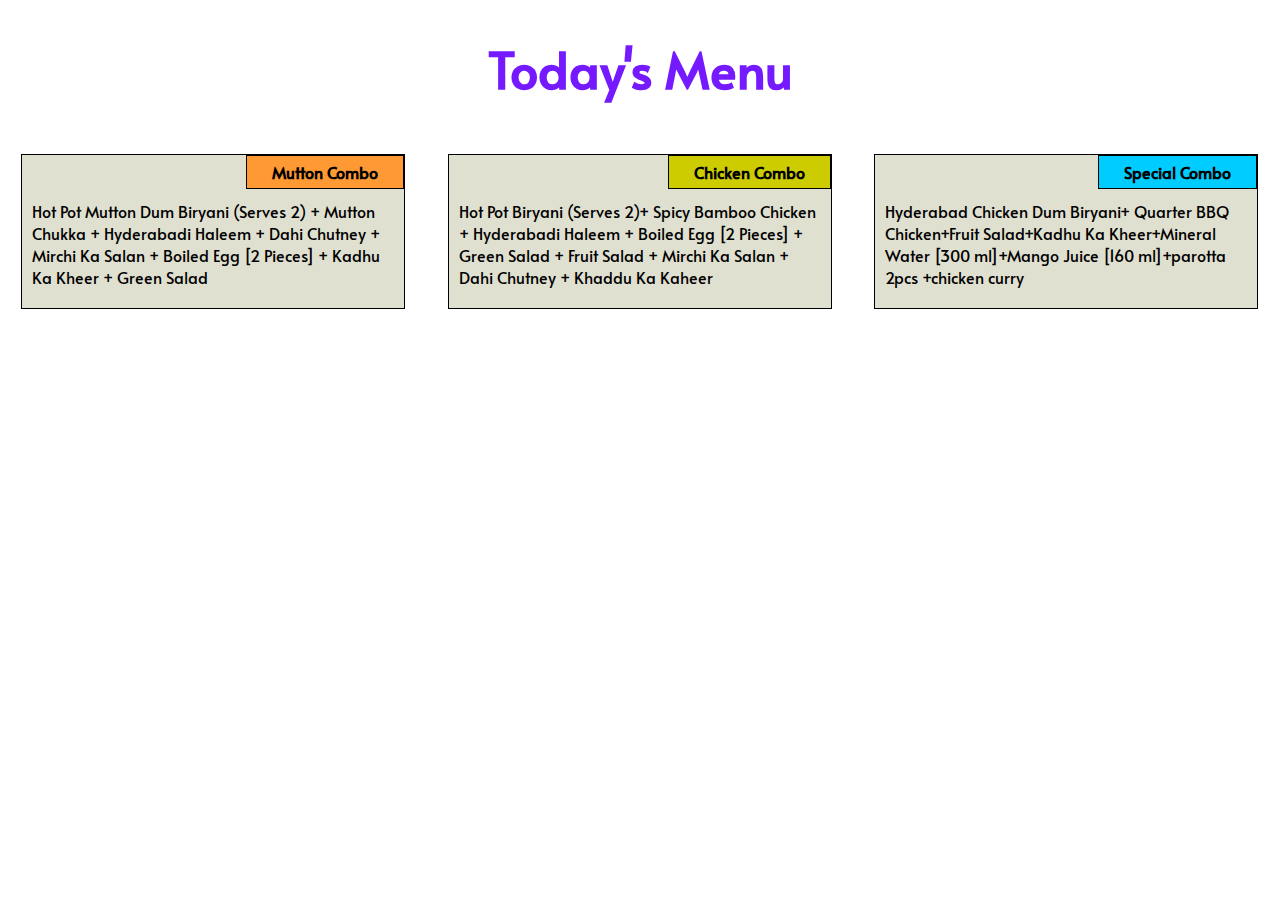
==== module2-solution/index.html @ ebef3b78 "deleted file" ====
<!DOCTYPE html>
<html>
<head>
	<title>MY Restaurant</title>
	<meta charset="utf-8">
	<meta name="viewport" content="width=device-width, initial-scale=1.0">
	<link href="https://fonts.googleapis.com/css2?family=Alata&display=swap" rel="stylesheet">
	<link rel="stylesheet" type="text/css" href="style.css"></title>
</head>
<body>
<h1> Today's Menu</h1>
<div><span id="span1">Mutton Combo</span>Hot Pot Mutton Dum Biryani (Serves 2) + Mutton Chukka + Hyderabadi Haleem + Dahi Chutney + Mirchi Ka Salan + Boiled Egg [2 Pieces] + Kadhu Ka Kheer + Green Salad</div>
<div><span id="span2">Chicken Combo</span>Hot Pot Biryani (Serves 2)+ Spicy Bamboo Chicken + Hyderabadi Haleem + Boiled Egg [2 Pieces] + Green Salad + Fruit Salad + Mirchi Ka Salan + Dahi Chutney + Khaddu Ka Kaheer
</div>
<div class="div3"><span id="span3">Special Combo</span>Hyderabad Chicken Dum Biryani+ Quarter BBQ Chicken+Fruit Salad+Kadhu Ka Kheer+Mineral Water [300 ml]+Mango Juice [160 ml]+parotta 2pcs +chicken curry</div>
</body>
</html>
---- module2-solution/style.css ----
body
{
	padding:0;
	margin:0;
	font-family: 'Alata', sans-serif;
}
h1
{
	color : #751aff;
	margin-bottom: 30px;
	font-size: 50px;
	text-align: center;
}
*
{
	box-sizing: border-box;
}
div
{
	background-color:  #e0e0d1;
	position: relative;
	float: left;
	width: 30%;
	margin: 1.66%;
	border: 1px solid black;
	padding: 45px 10px 20px 10px;
	
}
span
{
	font-weight: bold;
	position: absolute;
	top : 0px;
	right: 0px;
	display: block;
	text-align: right;
	border: 1px solid black;
	padding: 5px 25px 5px 25px;

}
#span1
{
	background-color:  #ff9933;
}
#span2
{
	background-color: #cccc00;
}
#span3
{
	background-color: #00ccff;
}
@media(max-width: 991px)
{
	div.div3
	{
		width: 94%;
		margin:3%;
	}
	div
	{
		width: 44%;
		margin:3%;
	}

}
@media(max-width: 767px)
{
	div
	{
		width:92%;
		margin:4%;
	}
}
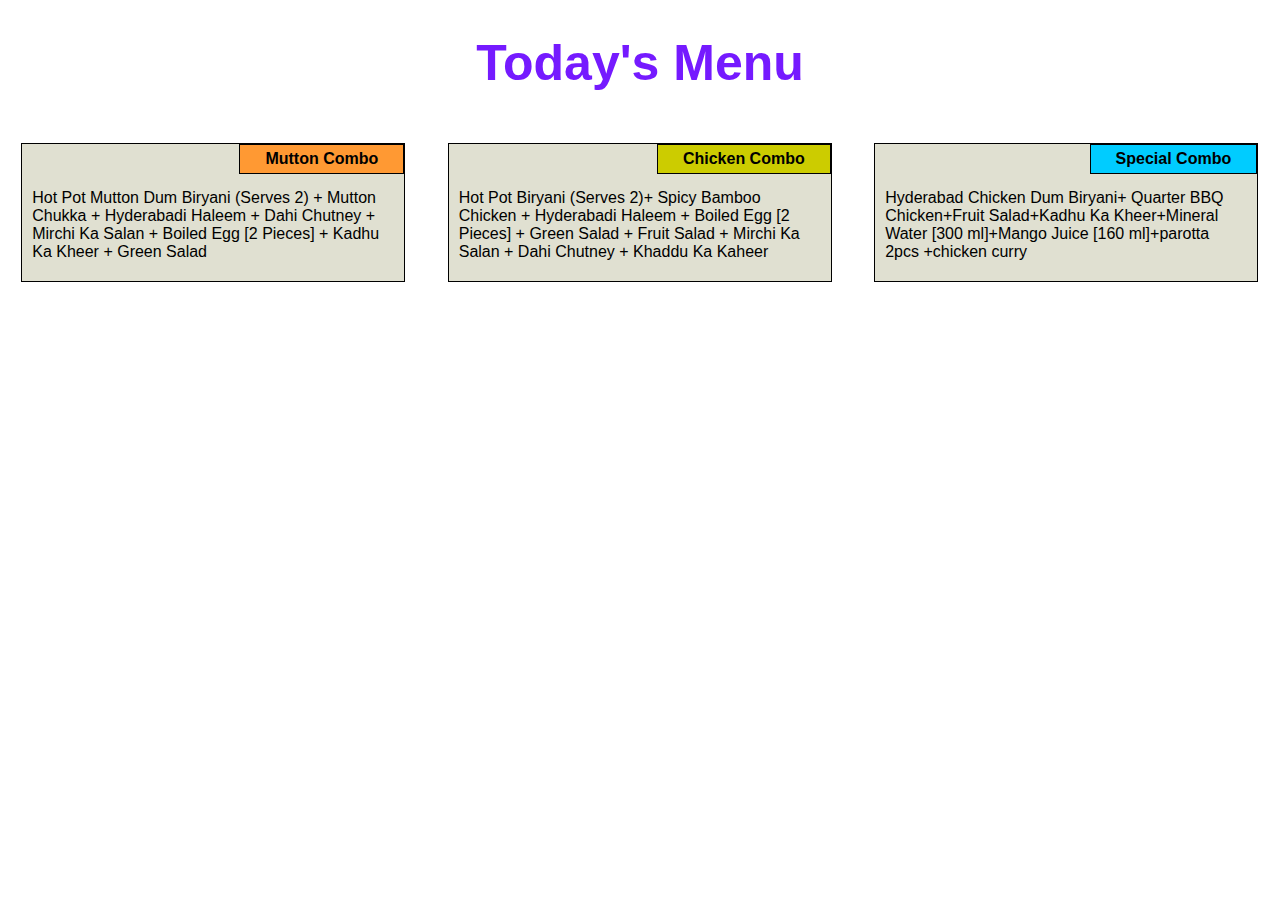
==== commit 6cd3b434: "Module2assignment" ====
--- a/module2-solution/index.html
+++ b/module2-solution/index.html
@@ -4,7 +4,6 @@
 	<title>MY Restaurant</title>
 	<meta charset="utf-8">
 	<meta name="viewport" content="width=device-width, initial-scale=1.0">
-	<link href="https://fonts.googleapis.com/css2?family=Alata&display=swap" rel="stylesheet">
 	<link rel="stylesheet" type="text/css" href="style.css"></title>
 </head>
 <body>
